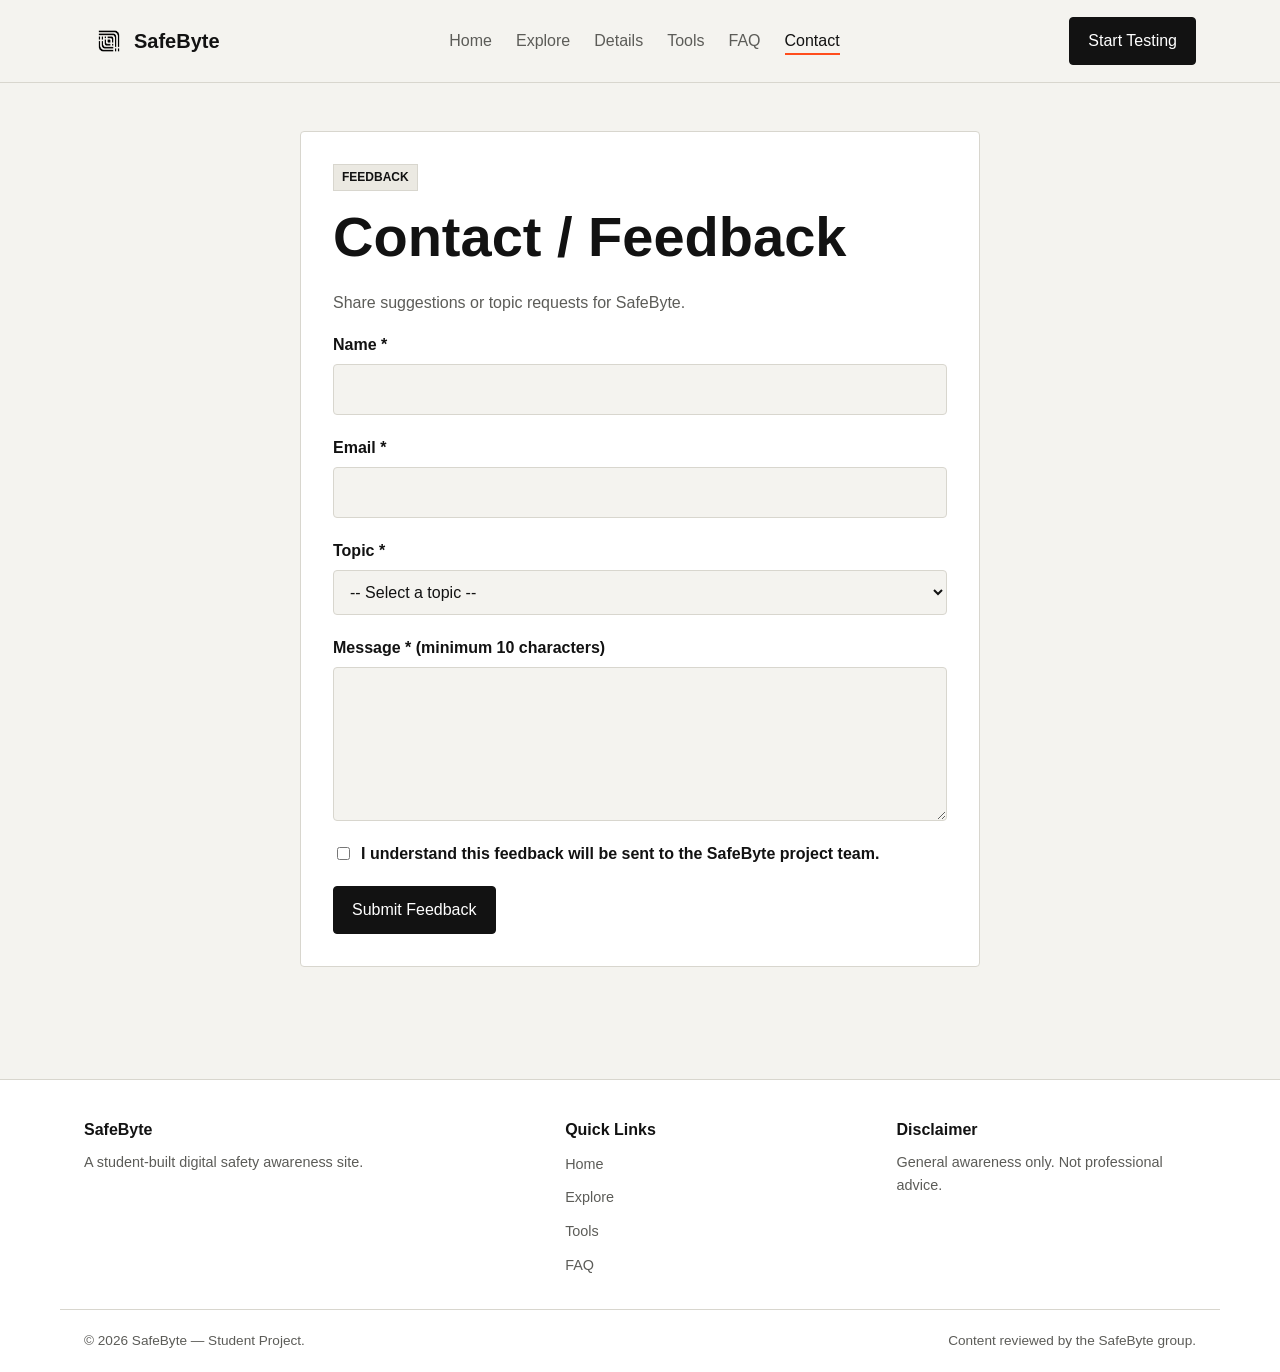
==== contact.html @ 14ce8a1a "breaks down css and end marquee" ====
<!DOCTYPE html>
<html lang="en">
<head>
  <meta charset="UTF-8">
  <meta name="viewport" content="width=device-width, initial-scale=1.0">
  <title>Contact / Feedback | SafeByte</title>
  <link rel="icon" type="image/png" href="images/logo.png">
  <link rel="stylesheet" href="contact.css">
</head>
<body>
  <header class="site-header">
    <div class="header-inner">
      <a href="index.html" class="logo">
        <img src="images/logo.png" alt="">
        <span>SafeByte</span>
      </a>

      <nav aria-label="Main navigation">
        <ul class="nav-list">
          <li><a href="index.html">Home</a></li>
          <li><a href="explore.html">Explore</a></li>
          <li><a href="details.html">Details</a></li>
          <li><a href="tool.html">Tools</a></li>
          <li><a href="faq.html">FAQ</a></li>
          <li><a href="contact.html" class="active">Contact</a></li>
        </ul>
      </nav>

      <a href="tool.html" class="header-cta">Start Testing</a>
    </div>
  </header>

  <main>
    <section class="tool-panel feedback-panel">
      <div class="meta-row">
        <span class="badge">Feedback</span>
      </div>
      <h1>Contact / Feedback</h1>
      <p>Share suggestions or topic requests for SafeByte.</p>

      <!-- Updated with your Formspree endpoint and POST method -->
      <form id="feedbackForm" action="https://formspree.io/f/mqpqabkv" method="POST" novalidate>
        <div class="form-group">
          <label for="name">Name *</label>
          <input type="text" id="name" name="name" class="input-field">
          <span class="error" id="nameError"></span>
        </div>

        <div class="form-group">
          <label for="email">Email *</label>
          <input type="email" id="email" name="email" class="input-field">
          <span class="error" id="emailError"></span>
        </div>

        <div class="form-group">
          <label for="topic">Topic *</label>
          <select id="topic" name="topic">
            <option value="">-- Select a topic --</option>
            <option value="phishing">Phishing</option>
            <option value="passwords">Passwords</option>
            <option value="privacy">Privacy</option>
            <option value="cyberbullying">Cyberbullying</option>
            <option value="other">Other</option>
          </select>
          <span class="error" id="topicError"></span>
        </div>

        <div class="form-group">
          <label for="message">Message * (minimum 10 characters)</label>
          <textarea id="message" name="message" rows="5"></textarea>
          <span class="error" id="messageError"></span>
        </div>

        <div class="form-group">
          <label class="checkbox-row">
            <input type="checkbox" id="consent" name="consent">
            <span>I understand this feedback will be sent to the SafeByte project team.</span>
          </label>
          <span class="error" id="consentError"></span>
        </div>

        <button type="submit" class="btn btn-primary">Submit Feedback</button>
      </form>

      <div id="formStatus" class="form-status" role="status" aria-live="polite"></div>
    </section>
  </main>

  <footer class="site-footer">
    <div class="footer-grid">
      <div class="footer-col">
        <h4>SafeByte</h4>
        <p>A student-built digital safety awareness site.</p>
      </div>
      <div class="footer-col">
        <h4>Quick Links</h4>
        <ul>
          <li><a href="index.html">Home</a></li>
          <li><a href="explore.html">Explore</a></li>
          <li><a href="tool.html">Tools</a></li>
          <li><a href="faq.html">FAQ</a></li>
        </ul>
      </div>
      <div class="footer-col">
        <h4>Disclaimer</h4>
        <p>General awareness only. Not professional advice.</p>
      </div>
    </div>
    <div class="footer-bottom">
      <span>&copy; 2026 SafeByte — Student Project.</span>
      <span>Content reviewed by the SafeByte group.</span>
    </div>
  </footer>

  <script src="script.js"></script>
</body>
</html>
---- contact.css ----
:root {
  --page: #f4f3ef;
  --white: #fff;
  --light: #ebe9e2;
  --text: #121212;
  --muted: #5c5c58;
  --accent: #ff4d1c;
  --border: #d8d6ce;
}

* {
  box-sizing: border-box;
}

body {
  display: flex;
  flex-direction: column;
  min-height: 100vh;
  margin: 0;
  background: var(--page);
  color: var(--text);
  font: 16px/1.6 Arial, sans-serif;
}

main {
  flex: 1;
  width: 100%;
  max-width: 1160px;
  margin: 0 auto;
  padding: 0 24px 64px;
}

h1, h2, h3, h4 {
  line-height: 1.2;
}

h1 {
  margin: 0 0 20px;
  font-size: clamp(2rem, 5vw, 3.5rem);
}

h2 {
  margin: 0 0 16px;
  font-size: clamp(1.5rem, 3vw, 2.25rem);
}

h3 {
  margin: 0 0 10px;
  font-size: 1.2rem;
}

p {
  margin: 0 0 16px;
  color: var(--muted);
}

a {
  color: var(--text);
  text-decoration: none;
}

a:hover {
  color: var(--accent);
}

.site-header {
  position: sticky;
  top: 0;
  z-index: 1;
  border-bottom: 1px solid var(--border);
  background: var(--page);
}

.header-inner {
  display: flex;
  align-items: center;
  justify-content: space-between;
  gap: 20px;
  max-width: 1160px;
  margin: 0 auto;
  padding: 16px 24px;
}

.logo {
  display: inline-flex;
  align-items: center;
  font-size: 1.25rem;
  font-weight: bold;
}

.logo img {
  width: 50px;
  height: 50px;
  object-fit: contain;
}

.nav-list {
  display: flex;
  flex-wrap: wrap;
  gap: 24px;
  margin: 0;
  padding: 0;
  list-style: none;
}

.nav-list a {
  color: var(--muted);
}

.nav-list a.active {
  padding-bottom: 4px;
  border-bottom: 2px solid var(--accent);
  color: var(--text);
}

.header-cta, .btn {
  display: inline-block;
  padding: 10px 18px;
  border: 1px solid var(--text);
  border-radius: 4px;
  background: var(--text);
  color: var(--white);
  font: inherit;
  text-align: center;
}

.btn-primary:hover, .header-cta:hover {
  border-color: var(--accent);
  background: var(--accent);
  color: var(--white);
}

.tool-panel {
  max-width: 680px;
  margin: 48px auto;
  padding: 32px;
  border: 1px solid var(--border);
  border-radius: 4px;
  background: var(--white);
}

.meta-row {
  display: flex;
  flex-wrap: wrap;
  align-items: center;
  gap: 12px;
  margin-bottom: 12px;
  font-size: 0.85rem;
}

.badge {
  padding: 3px 8px;
  border: 1px solid var(--border);
  background: var(--light);
  font-size: 0.75rem;
  font-weight: bold;
  text-transform: uppercase;
}

.form-group {
  margin-bottom: 20px;
}

.form-group label {
  display: block;
  margin-bottom: 6px;
  font-weight: bold;
}

.form-group .checkbox-row {
  display: flex;
  align-items: flex-start;
  gap: 8px;
}

.checkbox-row input {
  margin-top: 6px;
}

.input-field, select, textarea {
  display: block;
  width: 100%;
  margin-bottom: 16px;
  padding: 12px;
  border: 1px solid var(--border);
  border-radius: 4px;
  background: var(--page);
  color: var(--text);
  font: inherit;
}

.input-field:focus, select:focus, textarea:focus {
  outline: 2px solid var(--accent);
}

.error {
  display: block;
  margin-top: 4px;
  color: var(--accent);
  font-size: 0.85rem;
}

.form-status {
  display: none;
  margin-top: 20px;
  padding: 16px;
  border: 1px solid var(--text);
  background: var(--light);
}

.form-status.success, .form-status.error-status {
  display: block;
}

.form-status.error-status {
  border-color: var(--accent);
  color: var(--accent);
}

.site-footer {
  margin-top: auto;
  border-top: 1px solid var(--border);
  background: var(--white);
}

.footer-grid {
  display: grid;
  grid-template-columns: 1.5fr 1fr 1fr;
  gap: 32px;
  max-width: 1160px;
  margin: 0 auto;
  padding: 40px 24px 24px;
}

.footer-col h4 {
  margin: 0 0 12px;
}

.footer-col ul {
  margin: 0;
  padding: 0;
  list-style: none;
}

.footer-col li {
  margin-bottom: 8px;
}

.footer-col a, .footer-col p {
  color: var(--muted);
  font-size: 0.9rem;
}

.footer-bottom {
  display: flex;
  flex-wrap: wrap;
  justify-content: space-between;
  gap: 8px;
  max-width: 1160px;
  margin: 0 auto;
  padding: 20px 24px;
  border-top: 1px solid var(--border);
  color: var(--muted);
  font-size: 0.85rem;
}

@media (max-width: 900px) {
  .header-inner {
    flex-wrap: wrap;
  }

  .footer-grid {
    grid-template-columns: repeat(2, 1fr);
  }

}

@media (max-width: 700px) {
  main {
    padding-right: 16px;
    padding-left: 16px;
  }

  .header-inner {
    padding-right: 16px;
    padding-left: 16px;
  }

  .header-cta {
    display: none;
  }

  .site-header nav {
    width: 100%;
  }

  .nav-list {
    gap: 12px 20px;
  }

  .tool-panel {
    padding: 20px;
  }

}

@media (max-width: 520px) {
  .footer-grid {
    grid-template-columns: 1fr;
  }

}
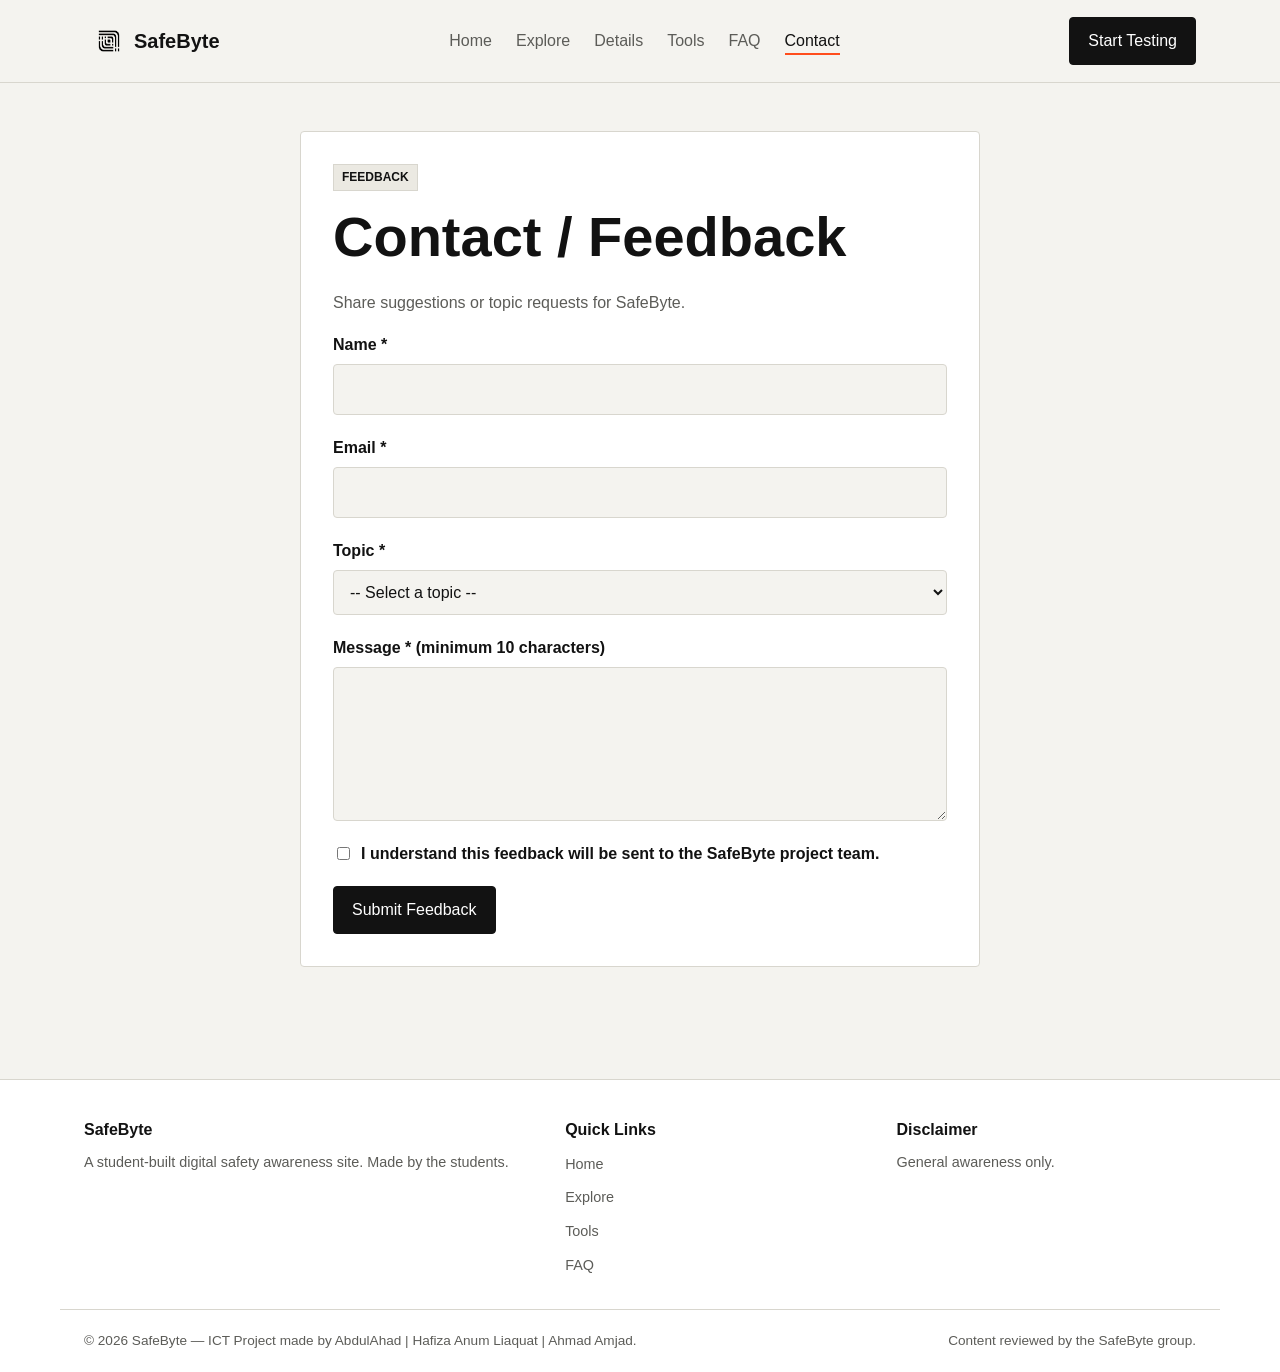
==== commit 5321091b: "footer chnge" ====
--- a/contact.html
+++ b/contact.html
@@ -5,7 +5,7 @@
   <meta name="viewport" content="width=device-width, initial-scale=1.0">
   <title>Contact / Feedback | SafeByte</title>
   <link rel="icon" type="image/png" href="images/logo.png">
-  <link rel="stylesheet" href="contact.css">
+  <link rel="stylesheet" href="style/contact.css">
 </head>
 <body>
   <header class="site-header">
@@ -90,7 +90,7 @@
     <div class="footer-grid">
       <div class="footer-col">
         <h4>SafeByte</h4>
-        <p>A student-built digital safety awareness site.</p>
+        <p>A student-built digital safety awareness site. Made by the students.</p>
       </div>
       <div class="footer-col">
         <h4>Quick Links</h4>
@@ -103,11 +103,11 @@
       </div>
       <div class="footer-col">
         <h4>Disclaimer</h4>
-        <p>General awareness only. Not professional advice.</p>
+        <p>General awareness only.</p>
       </div>
     </div>
     <div class="footer-bottom">
-      <span>&copy; 2026 SafeByte — Student Project.</span>
+      <span>&copy; 2026 SafeByte — ICT Project made by AbdulAhad | Hafiza Anum Liaquat | Ahmad Amjad.</span>
       <span>Content reviewed by the SafeByte group.</span>
     </div>
   </footer>
--- a/style/contact.css
+++ b/style/contact.css
@@ -0,0 +1,312 @@
+:root {
+  --page: #f4f3ef;
+  --white: #fff;
+  --light: #ebe9e2;
+  --text: #121212;
+  --muted: #5c5c58;
+  --accent: #ff4d1c;
+  --border: #d8d6ce;
+}
+
+* {
+  box-sizing: border-box;
+}
+
+body {
+  display: flex;
+  flex-direction: column;
+  min-height: 100vh;
+  margin: 0;
+  background: var(--page);
+  color: var(--text);
+  font: 16px/1.6 Arial, sans-serif;
+}
+
+main {
+  flex: 1;
+  width: 100%;
+  max-width: 1160px;
+  margin: 0 auto;
+  padding: 0 24px 64px;
+}
+
+h1, h2, h3, h4 {
+  line-height: 1.2;
+}
+
+h1 {
+  margin: 0 0 20px;
+  font-size: clamp(2rem, 5vw, 3.5rem);
+}
+
+h2 {
+  margin: 0 0 16px;
+  font-size: clamp(1.5rem, 3vw, 2.25rem);
+}
+
+h3 {
+  margin: 0 0 10px;
+  font-size: 1.2rem;
+}
+
+p {
+  margin: 0 0 16px;
+  color: var(--muted);
+}
+
+a {
+  color: var(--text);
+  text-decoration: none;
+}
+
+a:hover {
+  color: var(--accent);
+}
+
+.site-header {
+  position: sticky;
+  top: 0;
+  z-index: 1;
+  border-bottom: 1px solid var(--border);
+  background: var(--page);
+}
+
+.header-inner {
+  display: flex;
+  align-items: center;
+  justify-content: space-between;
+  gap: 20px;
+  max-width: 1160px;
+  margin: 0 auto;
+  padding: 16px 24px;
+}
+
+.logo {
+  display: inline-flex;
+  align-items: center;
+  font-size: 1.25rem;
+  font-weight: bold;
+}
+
+.logo img {
+  width: 50px;
+  height: 50px;
+  object-fit: contain;
+}
+
+.nav-list {
+  display: flex;
+  flex-wrap: wrap;
+  gap: 24px;
+  margin: 0;
+  padding: 0;
+  list-style: none;
+}
+
+.nav-list a {
+  color: var(--muted);
+}
+
+.nav-list a.active {
+  padding-bottom: 4px;
+  border-bottom: 2px solid var(--accent);
+  color: var(--text);
+}
+
+.header-cta, .btn {
+  display: inline-block;
+  padding: 10px 18px;
+  border: 1px solid var(--text);
+  border-radius: 4px;
+  background: var(--text);
+  color: var(--white);
+  font: inherit;
+  text-align: center;
+}
+
+.btn-primary:hover, .header-cta:hover {
+  border-color: var(--accent);
+  background: var(--accent);
+  color: var(--white);
+}
+
+.tool-panel {
+  max-width: 680px;
+  margin: 48px auto;
+  padding: 32px;
+  border: 1px solid var(--border);
+  border-radius: 4px;
+  background: var(--white);
+}
+
+.meta-row {
+  display: flex;
+  flex-wrap: wrap;
+  align-items: center;
+  gap: 12px;
+  margin-bottom: 12px;
+  font-size: 0.85rem;
+}
+
+.badge {
+  padding: 3px 8px;
+  border: 1px solid var(--border);
+  background: var(--light);
+  font-size: 0.75rem;
+  font-weight: bold;
+  text-transform: uppercase;
+}
+
+.form-group {
+  margin-bottom: 20px;
+}
+
+.form-group label {
+  display: block;
+  margin-bottom: 6px;
+  font-weight: bold;
+}
+
+.form-group .checkbox-row {
+  display: flex;
+  align-items: flex-start;
+  gap: 8px;
+}
+
+.checkbox-row input {
+  margin-top: 6px;
+}
+
+.input-field, select, textarea {
+  display: block;
+  width: 100%;
+  margin-bottom: 16px;
+  padding: 12px;
+  border: 1px solid var(--border);
+  border-radius: 4px;
+  background: var(--page);
+  color: var(--text);
+  font: inherit;
+}
+
+.input-field:focus, select:focus, textarea:focus {
+  outline: 2px solid var(--accent);
+}
+
+.error {
+  display: block;
+  margin-top: 4px;
+  color: var(--accent);
+  font-size: 0.85rem;
+}
+
+.form-status {
+  display: none;
+  margin-top: 20px;
+  padding: 16px;
+  border: 1px solid var(--text);
+  background: var(--light);
+}
+
+.form-status.success, .form-status.error-status {
+  display: block;
+}
+
+.form-status.error-status {
+  border-color: var(--accent);
+  color: var(--accent);
+}
+
+.site-footer {
+  margin-top: auto;
+  border-top: 1px solid var(--border);
+  background: var(--white);
+}
+
+.footer-grid {
+  display: grid;
+  grid-template-columns: 1.5fr 1fr 1fr;
+  gap: 32px;
+  max-width: 1160px;
+  margin: 0 auto;
+  padding: 40px 24px 24px;
+}
+
+.footer-col h4 {
+  margin: 0 0 12px;
+}
+
+.footer-col ul {
+  margin: 0;
+  padding: 0;
+  list-style: none;
+}
+
+.footer-col li {
+  margin-bottom: 8px;
+}
+
+.footer-col a, .footer-col p {
+  color: var(--muted);
+  font-size: 0.9rem;
+}
+
+.footer-bottom {
+  display: flex;
+  flex-wrap: wrap;
+  justify-content: space-between;
+  gap: 8px;
+  max-width: 1160px;
+  margin: 0 auto;
+  padding: 20px 24px;
+  border-top: 1px solid var(--border);
+  color: var(--muted);
+  font-size: 0.85rem;
+}
+
+@media (max-width: 900px) {
+  .header-inner {
+    flex-wrap: wrap;
+  }
+
+  .footer-grid {
+    grid-template-columns: repeat(2, 1fr);
+  }
+
+}
+
+@media (max-width: 700px) {
+  main {
+    padding-right: 16px;
+    padding-left: 16px;
+  }
+
+  .header-inner {
+    padding-right: 16px;
+    padding-left: 16px;
+  }
+
+  .header-cta {
+    display: none;
+  }
+
+  .site-header nav {
+    width: 100%;
+  }
+
+  .nav-list {
+    gap: 12px 20px;
+  }
+
+  .tool-panel {
+    padding: 20px;
+  }
+
+}
+
+@media (max-width: 520px) {
+  .footer-grid {
+    grid-template-columns: 1fr;
+  }
+
+}
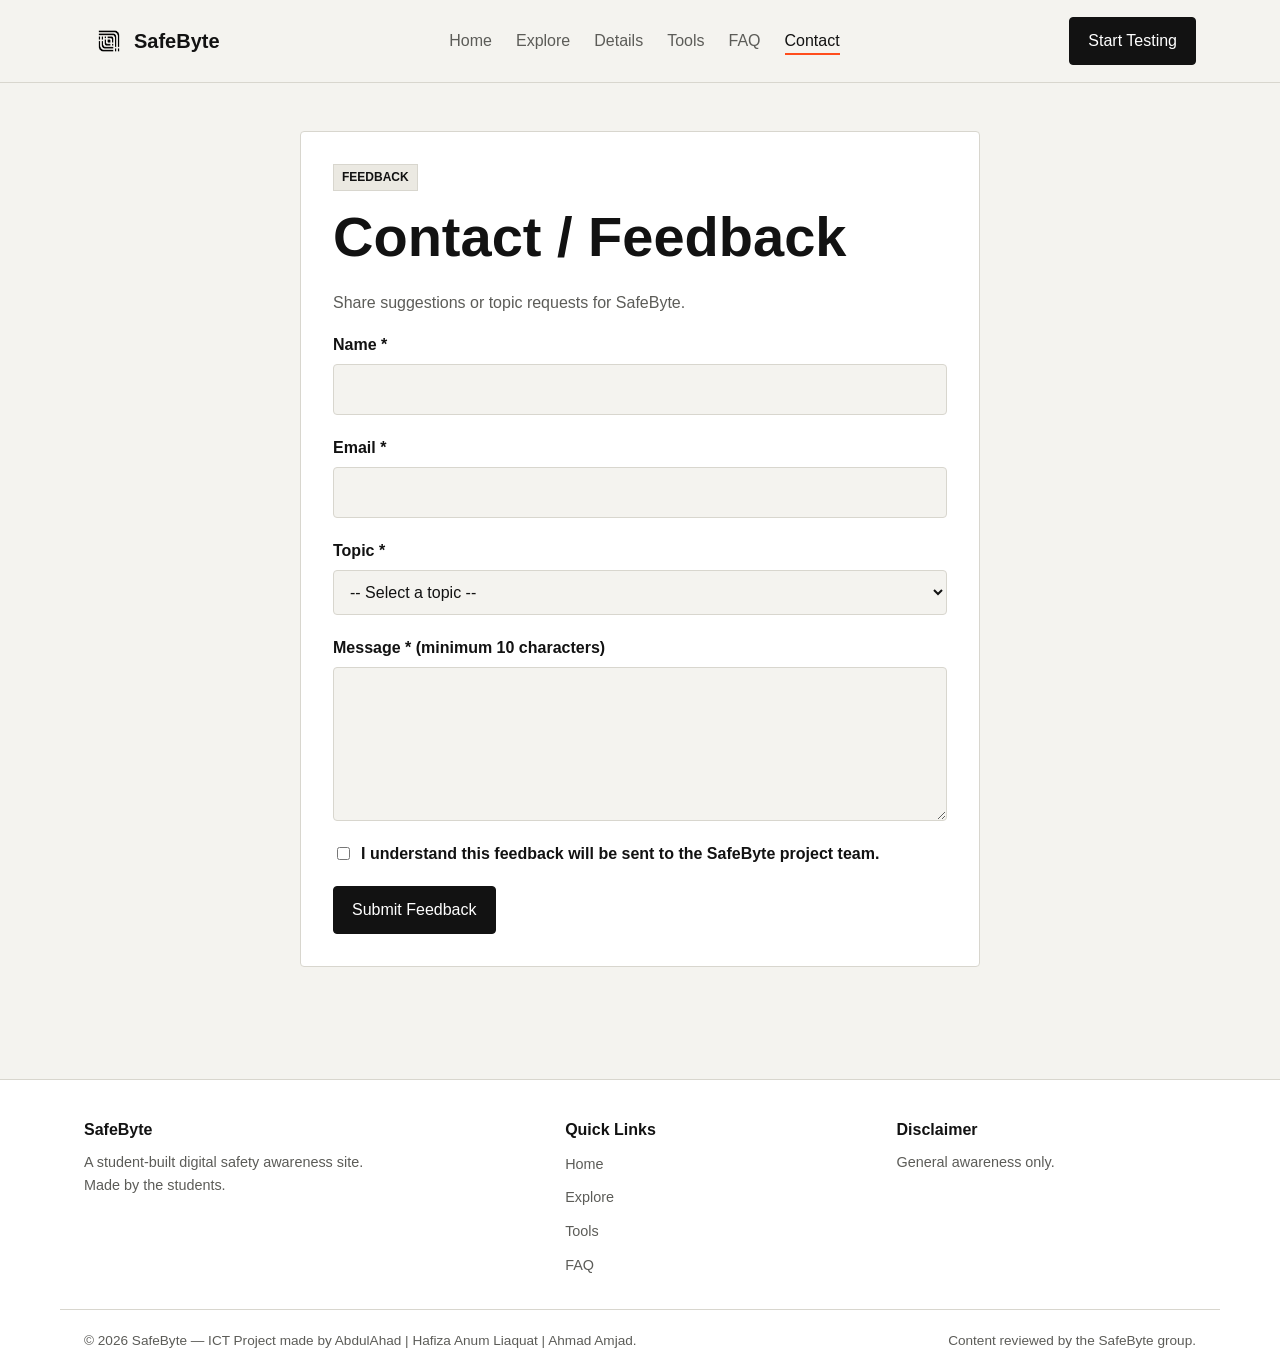
==== commit 9c3c3aa4: "br in footer" ====
--- a/contact.html
+++ b/contact.html
@@ -90,7 +90,7 @@
     <div class="footer-grid">
       <div class="footer-col">
         <h4>SafeByte</h4>
-        <p>A student-built digital safety awareness site. Made by the students.</p>
+        <p>A student-built digital safety awareness site.<br>Made by the students.</p>
       </div>
       <div class="footer-col">
         <h4>Quick Links</h4>
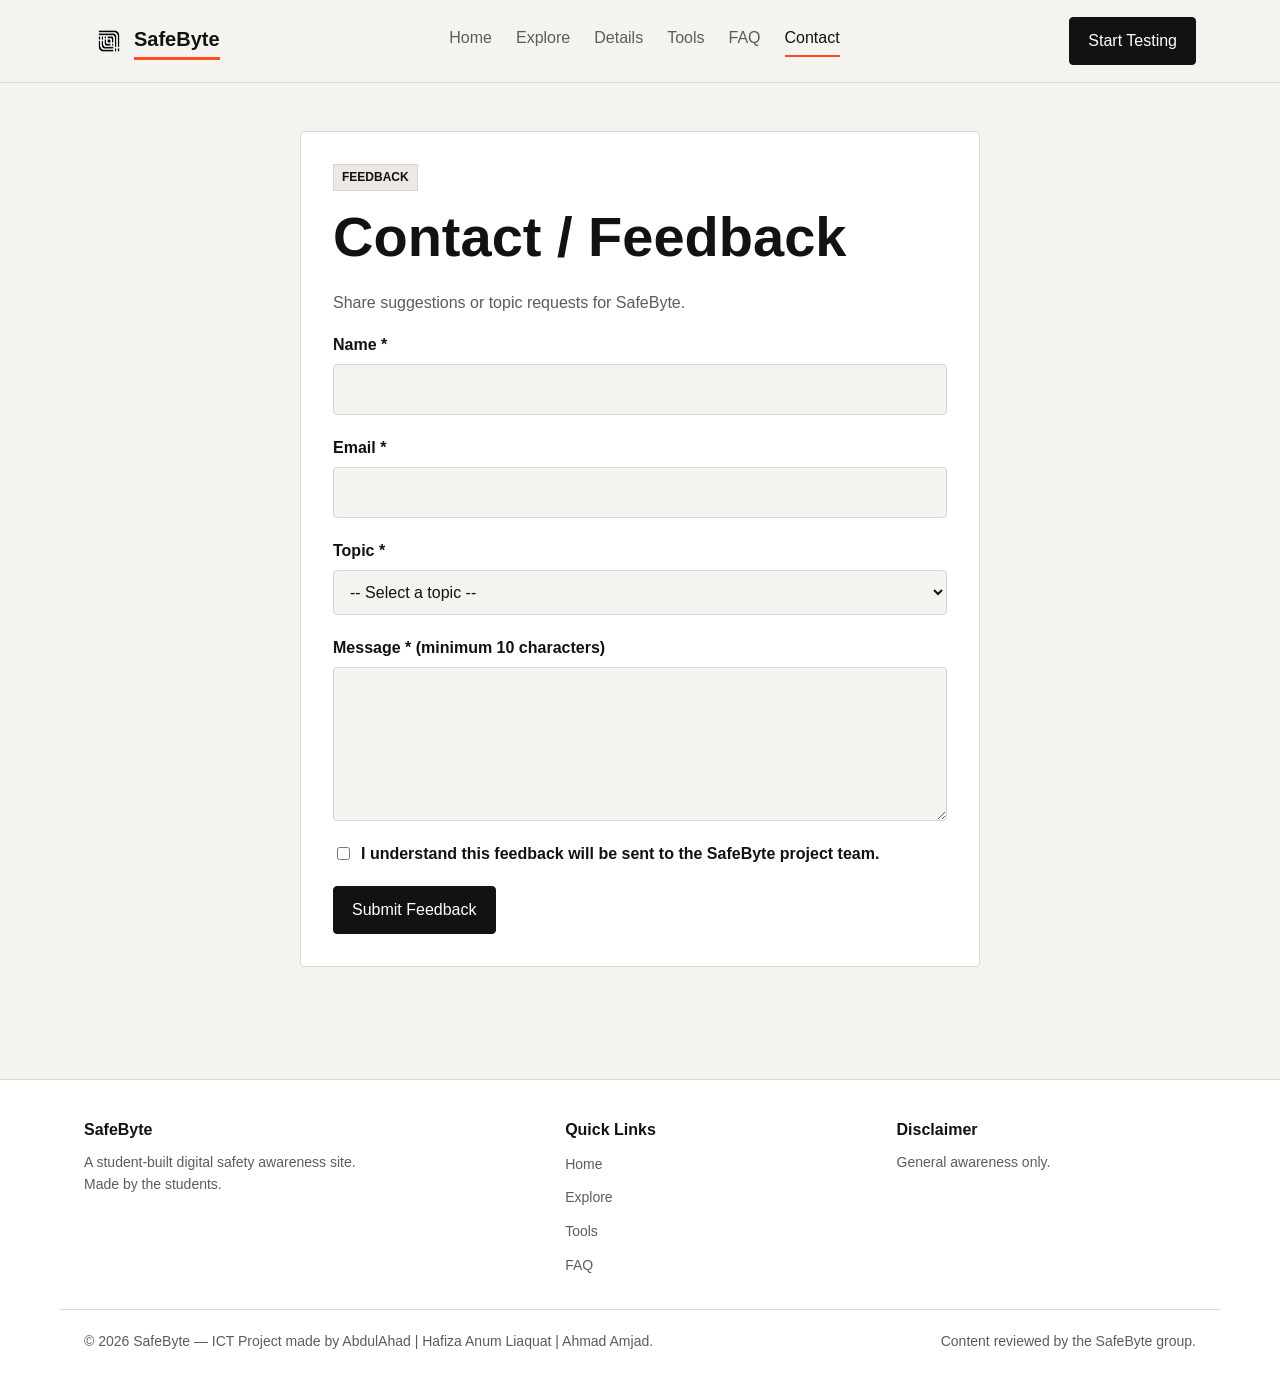
==== commit 79da0bb3: "Refactor CSS styles: Consolidate common styles into common.css, remove redundant styles from individ" ====
--- a/contact.html
+++ b/contact.html
@@ -5,6 +5,7 @@
   <meta name="viewport" content="width=device-width, initial-scale=1.0">
   <title>Contact / Feedback | SafeByte</title>
   <link rel="icon" type="image/png" href="images/logo.png">
+  <link rel="stylesheet" href="style/common.css">
   <link rel="stylesheet" href="style/contact.css">
 </head>
 <body>
--- a/style/common.css
+++ b/style/common.css
@@ -0,0 +1,367 @@
+:root {
+  --page: rgb(244, 243, 239);
+  --white: rgb(255, 255, 255);
+  --light: rgb(235, 233, 226);
+  --text: rgb(18, 18, 18);
+  --muted: rgb(92, 92, 88);
+  --accent: rgb(255, 77, 28);
+  --border: rgb(216, 214, 206);
+}
+
+* {
+  box-sizing: border-box;
+}
+
+body {
+  display: flex;
+  flex-direction: column;
+  min-height: 100vh;
+  margin: 0;
+  background: var(--page);
+  color: var(--text);
+  font: 16px/1.6 Arial, sans-serif;
+}
+
+main {
+  flex: 1;
+  width: 100%;
+  max-width: 1160px;
+  margin: 0 auto;
+  padding: 0 24px 64px;
+}
+
+h1, h2, h3, h4 {
+  line-height: 1.2;
+}
+
+h1 {
+  margin: 0 0 20px;
+  font-size: 56px;
+}
+
+h2 {
+  margin: 0 0 16px;
+  font-size: 36px;
+}
+
+h3 {
+  margin: 0 0 10px;
+  font-size: 19px;
+}
+
+p {
+  margin: 0 0 16px;
+  color: var(--muted);
+}
+
+a {
+  color: var(--text);
+  text-decoration: none;
+}
+
+a:hover {
+  color: var(--accent);
+}
+
+.site-header {
+  position: sticky;
+  top: 0;
+  z-index: 1;
+  border-bottom: 1px solid var(--border);
+  background: var(--page);
+}
+
+.header-inner {
+  display: flex;
+  align-items: center;
+  justify-content: space-between;
+  gap: 20px;
+  max-width: 1160px;
+  margin: 0 auto;
+  padding: 16px 24px;
+}
+
+.logo {
+  display: inline-flex;
+  align-items: center;
+  font-size: 20px;
+  font-weight: bold;
+}
+
+.logo span {
+  padding-bottom: 2px;
+  border-bottom: 3px solid var(--accent);
+}
+
+.logo span:hover {
+  border-color: var(--text);
+}
+
+.logo img {
+  width: 50px;
+  height: 50px;
+  object-fit: contain;
+}
+
+.nav-list {
+  display: flex;
+  flex-wrap: wrap;
+  gap: 24px;
+  margin: 0;
+  padding: 0;
+  list-style: none;
+}
+
+.nav-list a {
+  display: inline-block;
+  color: var(--muted);
+  transition: color 0.2s ease, transform 0.2s ease;
+}
+
+.nav-list a:hover {
+  transform: translateY(-2px);
+}
+
+.nav-list a.active {
+  padding-bottom: 4px;
+  border-bottom: 2px solid var(--accent);
+  color: var(--text);
+}
+
+.header-cta, .btn {
+  display: inline-block;
+  padding: 10px 18px;
+  border: 1px solid var(--text);
+  border-radius: 4px;
+  background: var(--text);
+  color: var(--white);
+  font: inherit;
+  text-align: center;
+}
+
+.btn {
+  cursor: pointer;
+}
+
+.btn-primary:hover, .header-cta:hover {
+  border-color: var(--accent);
+  background: var(--accent);
+  color: var(--white);
+}
+
+.meta-row {
+  display: flex;
+  flex-wrap: wrap;
+  align-items: center;
+  gap: 12px;
+  margin-bottom: 12px;
+  font-size: 14px;
+}
+
+.badge {
+  padding: 3px 8px;
+  border: 1px solid var(--border);
+  background: var(--light);
+  font-size: 12px;
+  font-weight: bold;
+  text-transform: uppercase;
+}
+
+.badge--accent {
+  padding: 0;
+  border: 0;
+  background: rgba(0, 0, 0, 0);
+  color: var(--accent);
+}
+
+.meta-date {
+  color: var(--muted);
+}
+
+.link-underline {
+  border-bottom: 1px solid var(--text);
+  font-weight: bold;
+}
+
+.page-intro {
+  margin-bottom: 32px;
+  padding: 40px 0 24px;
+}
+
+.hero-eyebrow {
+  color: var(--accent);
+  font-size: 14px;
+  font-weight: bold;
+  text-transform: uppercase;
+}
+
+.intro-description {
+  margin-bottom: 0;
+}
+
+.content-img {
+  display: block;
+  width: 100%;
+  object-fit: cover;
+}
+
+.content-img--card {
+  height: 190px;
+  border-bottom: 1px solid var(--border);
+}
+
+.checklist {
+  padding-left: 24px;
+}
+
+.checklist li {
+  margin-bottom: 10px;
+}
+
+.section-block {
+  padding: 48px 0;
+  border-bottom: 1px solid var(--border);
+}
+
+.editorial-card {
+  display: flex;
+  flex-direction: column;
+  overflow: hidden;
+  border: 1px solid var(--border);
+  border-radius: 4px;
+  background: var(--white);
+  transition: transform 0.2s ease, box-shadow 0.2s ease, border-color 0.2s ease;
+}
+
+.editorial-card:hover, .editorial-card:focus-within {
+  transform: translateY(-4px);
+  border-color: var(--accent);
+  box-shadow: 0 8px 20px rgba(18, 18, 18, 0.12);
+}
+
+.editorial-card-body {
+  display: flex;
+  flex: 1;
+  flex-direction: column;
+  align-items: flex-start;
+  padding: 20px;
+}
+
+.editorial-card-body p {
+  flex: 1;
+}
+
+.editorial-card-body h3 a {
+  text-decoration: underline;
+}
+
+.site-footer {
+  margin-top: auto;
+  border-top: 1px solid var(--border);
+  background: var(--white);
+}
+
+.footer-grid {
+  display: grid;
+  grid-template-columns: 1.5fr 1fr 1fr;
+  gap: 32px;
+  max-width: 1160px;
+  margin: 0 auto;
+  padding: 40px 24px 24px;
+}
+
+.footer-col h4 {
+  margin: 0 0 12px;
+}
+
+.footer-col ul {
+  margin: 0;
+  padding: 0;
+  list-style: none;
+}
+
+.footer-col li {
+  margin-bottom: 8px;
+}
+
+.footer-col a, .footer-col p {
+  color: var(--muted);
+  font-size: 14px;
+}
+
+.footer-bottom {
+  display: flex;
+  flex-wrap: wrap;
+  justify-content: space-between;
+  gap: 8px;
+  max-width: 1160px;
+  margin: 0 auto;
+  padding: 20px 24px;
+  border-top: 1px solid var(--border);
+  color: var(--muted);
+  font-size: 14px;
+}
+
+@media (max-width: 900px) {
+  h1 {
+    font-size: 44px;
+  }
+
+  h2 {
+    font-size: 28px;
+  }
+
+  .header-inner {
+    flex-wrap: wrap;
+  }
+
+  .footer-grid {
+    grid-template-columns: repeat(2, 1fr);
+  }
+}
+
+@media (max-width: 700px) {
+  h1 {
+    font-size: 36px;
+  }
+
+  h2 {
+    font-size: 24px;
+  }
+
+  main {
+    padding-right: 16px;
+    padding-left: 16px;
+  }
+
+  .header-inner {
+    padding-right: 16px;
+    padding-left: 16px;
+  }
+
+  .header-cta {
+    display: none;
+  }
+
+  .site-header nav {
+    width: 100%;
+  }
+
+  .nav-list {
+    gap: 12px 20px;
+  }
+}
+
+@media (max-width: 520px) {
+  h1 {
+    font-size: 32px;
+  }
+
+  h2 {
+    font-size: 24px;
+  }
+
+  .footer-grid {
+    grid-template-columns: 1fr;
+  }
+}
--- a/style/contact.css
+++ b/style/contact.css
@@ -1,135 +1,3 @@
-:root {
-  --page: #f4f3ef;
-  --white: #fff;
-  --light: #ebe9e2;
-  --text: #121212;
-  --muted: #5c5c58;
-  --accent: #ff4d1c;
-  --border: #d8d6ce;
-}
-
-* {
-  box-sizing: border-box;
-}
-
-body {
-  display: flex;
-  flex-direction: column;
-  min-height: 100vh;
-  margin: 0;
-  background: var(--page);
-  color: var(--text);
-  font: 16px/1.6 Arial, sans-serif;
-}
-
-main {
-  flex: 1;
-  width: 100%;
-  max-width: 1160px;
-  margin: 0 auto;
-  padding: 0 24px 64px;
-}
-
-h1, h2, h3, h4 {
-  line-height: 1.2;
-}
-
-h1 {
-  margin: 0 0 20px;
-  font-size: clamp(2rem, 5vw, 3.5rem);
-}
-
-h2 {
-  margin: 0 0 16px;
-  font-size: clamp(1.5rem, 3vw, 2.25rem);
-}
-
-h3 {
-  margin: 0 0 10px;
-  font-size: 1.2rem;
-}
-
-p {
-  margin: 0 0 16px;
-  color: var(--muted);
-}
-
-a {
-  color: var(--text);
-  text-decoration: none;
-}
-
-a:hover {
-  color: var(--accent);
-}
-
-.site-header {
-  position: sticky;
-  top: 0;
-  z-index: 1;
-  border-bottom: 1px solid var(--border);
-  background: var(--page);
-}
-
-.header-inner {
-  display: flex;
-  align-items: center;
-  justify-content: space-between;
-  gap: 20px;
-  max-width: 1160px;
-  margin: 0 auto;
-  padding: 16px 24px;
-}
-
-.logo {
-  display: inline-flex;
-  align-items: center;
-  font-size: 1.25rem;
-  font-weight: bold;
-}
-
-.logo img {
-  width: 50px;
-  height: 50px;
-  object-fit: contain;
-}
-
-.nav-list {
-  display: flex;
-  flex-wrap: wrap;
-  gap: 24px;
-  margin: 0;
-  padding: 0;
-  list-style: none;
-}
-
-.nav-list a {
-  color: var(--muted);
-}
-
-.nav-list a.active {
-  padding-bottom: 4px;
-  border-bottom: 2px solid var(--accent);
-  color: var(--text);
-}
-
-.header-cta, .btn {
-  display: inline-block;
-  padding: 10px 18px;
-  border: 1px solid var(--text);
-  border-radius: 4px;
-  background: var(--text);
-  color: var(--white);
-  font: inherit;
-  text-align: center;
-}
-
-.btn-primary:hover, .header-cta:hover {
-  border-color: var(--accent);
-  background: var(--accent);
-  color: var(--white);
-}
-
 .tool-panel {
   max-width: 680px;
   margin: 48px auto;
@@ -137,24 +5,13 @@
   border: 1px solid var(--border);
   border-radius: 4px;
   background: var(--white);
+  transition: transform 0.2s ease, box-shadow 0.2s ease, border-color 0.2s ease;
 }
 
-.meta-row {
-  display: flex;
-  flex-wrap: wrap;
-  align-items: center;
-  gap: 12px;
-  margin-bottom: 12px;
-  font-size: 0.85rem;
-}
-
-.badge {
-  padding: 3px 8px;
-  border: 1px solid var(--border);
-  background: var(--light);
-  font-size: 0.75rem;
-  font-weight: bold;
-  text-transform: uppercase;
+.tool-panel:hover, .tool-panel:focus-within {
+  transform: translateY(-4px);
+  border-color: var(--accent);
+  box-shadow: 0 8px 20px rgba(18, 18, 18, 0.12);
 }
 
 .form-group {
@@ -197,7 +54,7 @@
   display: block;
   margin-top: 4px;
   color: var(--accent);
-  font-size: 0.85rem;
+  font-size: 14px;
 }
 
 .form-status {
@@ -217,96 +74,8 @@
   color: var(--accent);
 }
 
-.site-footer {
-  margin-top: auto;
-  border-top: 1px solid var(--border);
-  background: var(--white);
-}
-
-.footer-grid {
-  display: grid;
-  grid-template-columns: 1.5fr 1fr 1fr;
-  gap: 32px;
-  max-width: 1160px;
-  margin: 0 auto;
-  padding: 40px 24px 24px;
-}
-
-.footer-col h4 {
-  margin: 0 0 12px;
-}
-
-.footer-col ul {
-  margin: 0;
-  padding: 0;
-  list-style: none;
-}
-
-.footer-col li {
-  margin-bottom: 8px;
-}
-
-.footer-col a, .footer-col p {
-  color: var(--muted);
-  font-size: 0.9rem;
-}
-
-.footer-bottom {
-  display: flex;
-  flex-wrap: wrap;
-  justify-content: space-between;
-  gap: 8px;
-  max-width: 1160px;
-  margin: 0 auto;
-  padding: 20px 24px;
-  border-top: 1px solid var(--border);
-  color: var(--muted);
-  font-size: 0.85rem;
-}
-
-@media (max-width: 900px) {
-  .header-inner {
-    flex-wrap: wrap;
-  }
-
-  .footer-grid {
-    grid-template-columns: repeat(2, 1fr);
-  }
-
-}
-
 @media (max-width: 700px) {
-  main {
-    padding-right: 16px;
-    padding-left: 16px;
-  }
-
-  .header-inner {
-    padding-right: 16px;
-    padding-left: 16px;
-  }
-
-  .header-cta {
-    display: none;
-  }
-
-  .site-header nav {
-    width: 100%;
-  }
-
-  .nav-list {
-    gap: 12px 20px;
-  }
-
   .tool-panel {
     padding: 20px;
   }
-
 }
-
-@media (max-width: 520px) {
-  .footer-grid {
-    grid-template-columns: 1fr;
-  }
-
-}
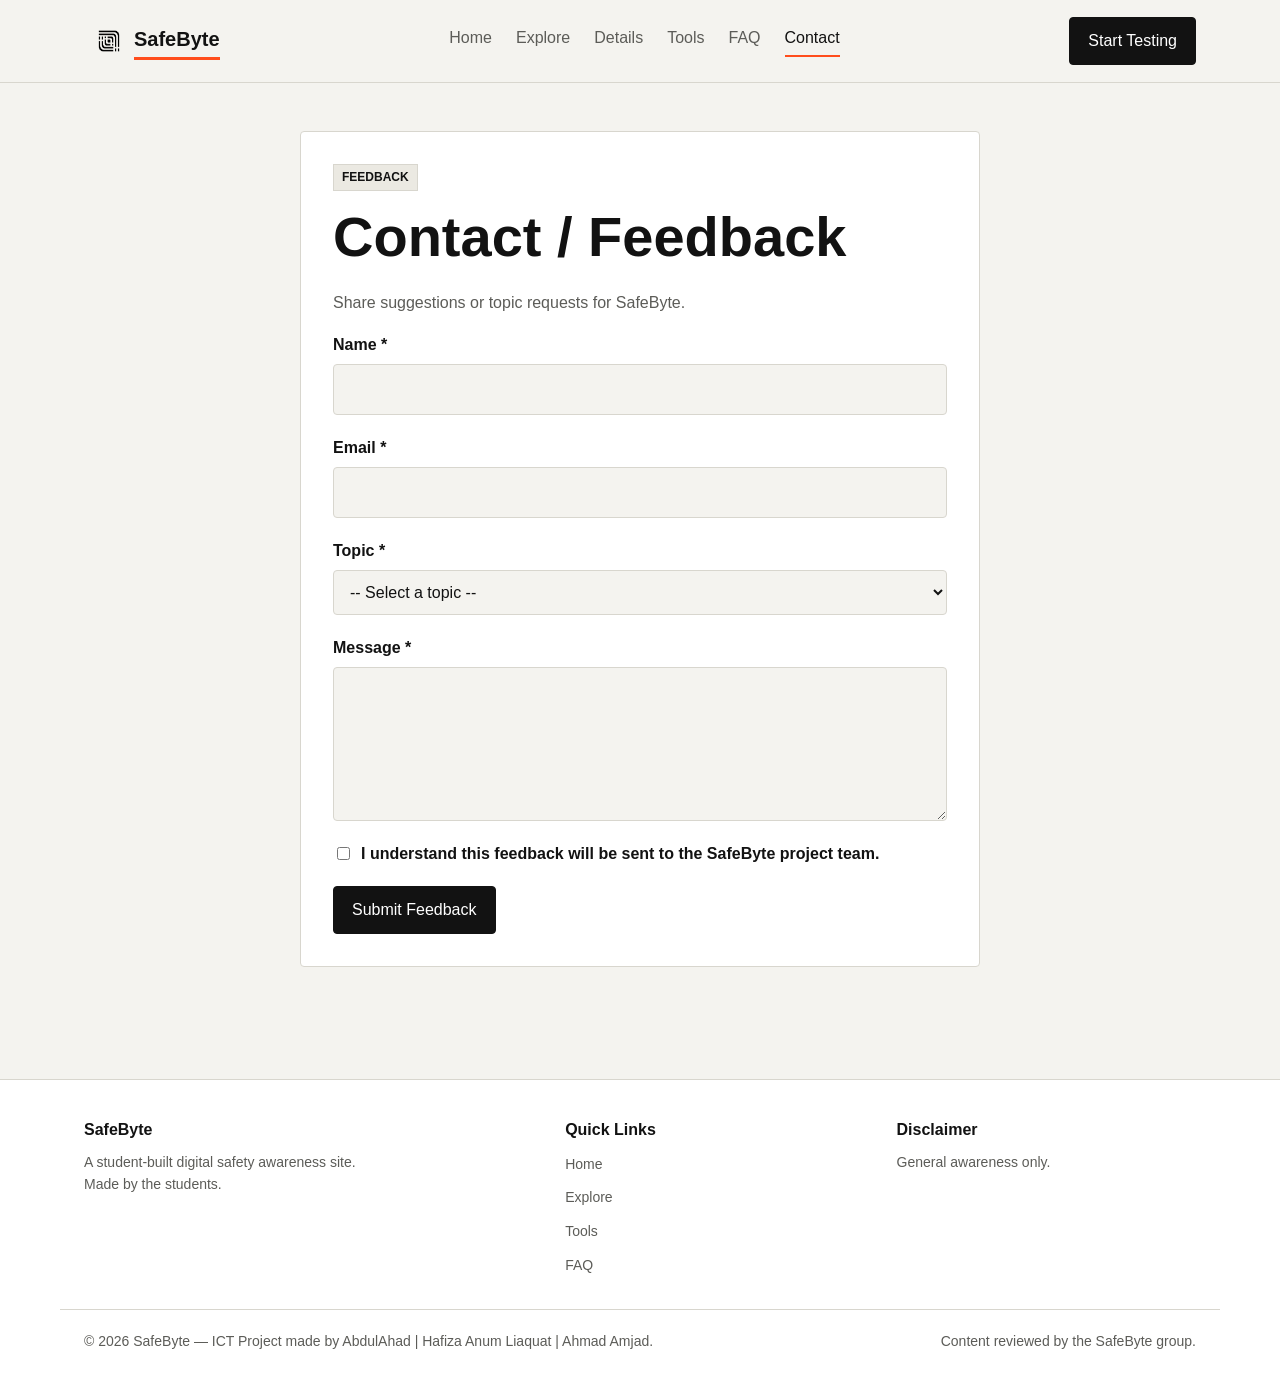
==== commit f385e306: "form work properly" ====
--- a/contact.html
+++ b/contact.html
@@ -1,14 +1,18 @@
+
 <!DOCTYPE html>
 <html lang="en">
 <head>
   <meta charset="UTF-8">
   <meta name="viewport" content="width=device-width, initial-scale=1.0">
   <title>Contact / Feedback | SafeByte</title>
+
   <link rel="icon" type="image/png" href="images/logo.png">
   <link rel="stylesheet" href="style/common.css">
   <link rel="stylesheet" href="style/contact.css">
 </head>
+
 <body>
+
   <header class="site-header">
     <div class="header-inner">
       <a href="index.html" class="logo">
@@ -33,29 +37,33 @@
 
   <main>
     <section class="tool-panel feedback-panel">
+
       <div class="meta-row">
         <span class="badge">Feedback</span>
       </div>
+
       <h1>Contact / Feedback</h1>
       <p>Share suggestions or topic requests for SafeByte.</p>
 
-      <!-- Updated with your Formspree endpoint and POST method -->
-      <form id="feedbackForm" action="https://formspree.io/f/mqpqabkv" method="POST" novalidate>
+      <form id="feedbackForm"
+            action="https://formspree.io/f/mqpqabkv"
+            method="POST">
+
         <div class="form-group">
           <label for="name">Name *</label>
-          <input type="text" id="name" name="name" class="input-field">
-          <span class="error" id="nameError"></span>
+          <input type="text" id="name" name="name"
+                 class="input-field" required>
         </div>
 
         <div class="form-group">
           <label for="email">Email *</label>
-          <input type="email" id="email" name="email" class="input-field">
-          <span class="error" id="emailError"></span>
+          <input type="email" id="email" name="email"
+                 class="input-field" required>
         </div>
 
         <div class="form-group">
           <label for="topic">Topic *</label>
-          <select id="topic" name="topic">
+          <select id="topic" name="topic" required>
             <option value="">-- Select a topic --</option>
             <option value="phishing">Phishing</option>
             <option value="passwords">Passwords</option>
@@ -63,36 +71,44 @@
             <option value="cyberbullying">Cyberbullying</option>
             <option value="other">Other</option>
           </select>
-          <span class="error" id="topicError"></span>
         </div>
 
         <div class="form-group">
-          <label for="message">Message * (minimum 10 characters)</label>
-          <textarea id="message" name="message" rows="5"></textarea>
-          <span class="error" id="messageError"></span>
+          <label for="message">Message *</label>
+          <textarea id="message" name="message"
+                    rows="5" minlength="10" required></textarea>
         </div>
 
         <div class="form-group">
           <label class="checkbox-row">
-            <input type="checkbox" id="consent" name="consent">
-            <span>I understand this feedback will be sent to the SafeByte project team.</span>
+            <input type="checkbox" id="consent"
+                   name="consent" required>
+            <span>
+              I understand this feedback will be sent to the SafeByte project team.
+            </span>
           </label>
-          <span class="error" id="consentError"></span>
         </div>
 
-        <button type="submit" class="btn btn-primary">Submit Feedback</button>
+        <button type="submit" class="btn btn-primary">
+          Submit Feedback
+        </button>
+
       </form>
 
-      <div id="formStatus" class="form-status" role="status" aria-live="polite"></div>
+      <div id="formStatus" class="form-status"
+           role="status" aria-live="polite"></div>
+
     </section>
   </main>
 
   <footer class="site-footer">
     <div class="footer-grid">
+
       <div class="footer-col">
         <h4>SafeByte</h4>
         <p>A student-built digital safety awareness site.<br>Made by the students.</p>
       </div>
+
       <div class="footer-col">
         <h4>Quick Links</h4>
         <ul>
@@ -102,17 +118,24 @@
           <li><a href="faq.html">FAQ</a></li>
         </ul>
       </div>
+
       <div class="footer-col">
         <h4>Disclaimer</h4>
         <p>General awareness only.</p>
       </div>
+
     </div>
+
     <div class="footer-bottom">
-      <span>&copy; 2026 SafeByte — ICT Project made by AbdulAhad | Hafiza Anum Liaquat | Ahmad Amjad.</span>
+      <span>
+        &copy; 2026 SafeByte — ICT Project made by AbdulAhad |
+        Hafiza Anum Liaquat | Ahmad Amjad.
+      </span>
       <span>Content reviewed by the SafeByte group.</span>
     </div>
   </footer>
 
   <script src="script.js"></script>
+
 </body>
-</html>+</html>
